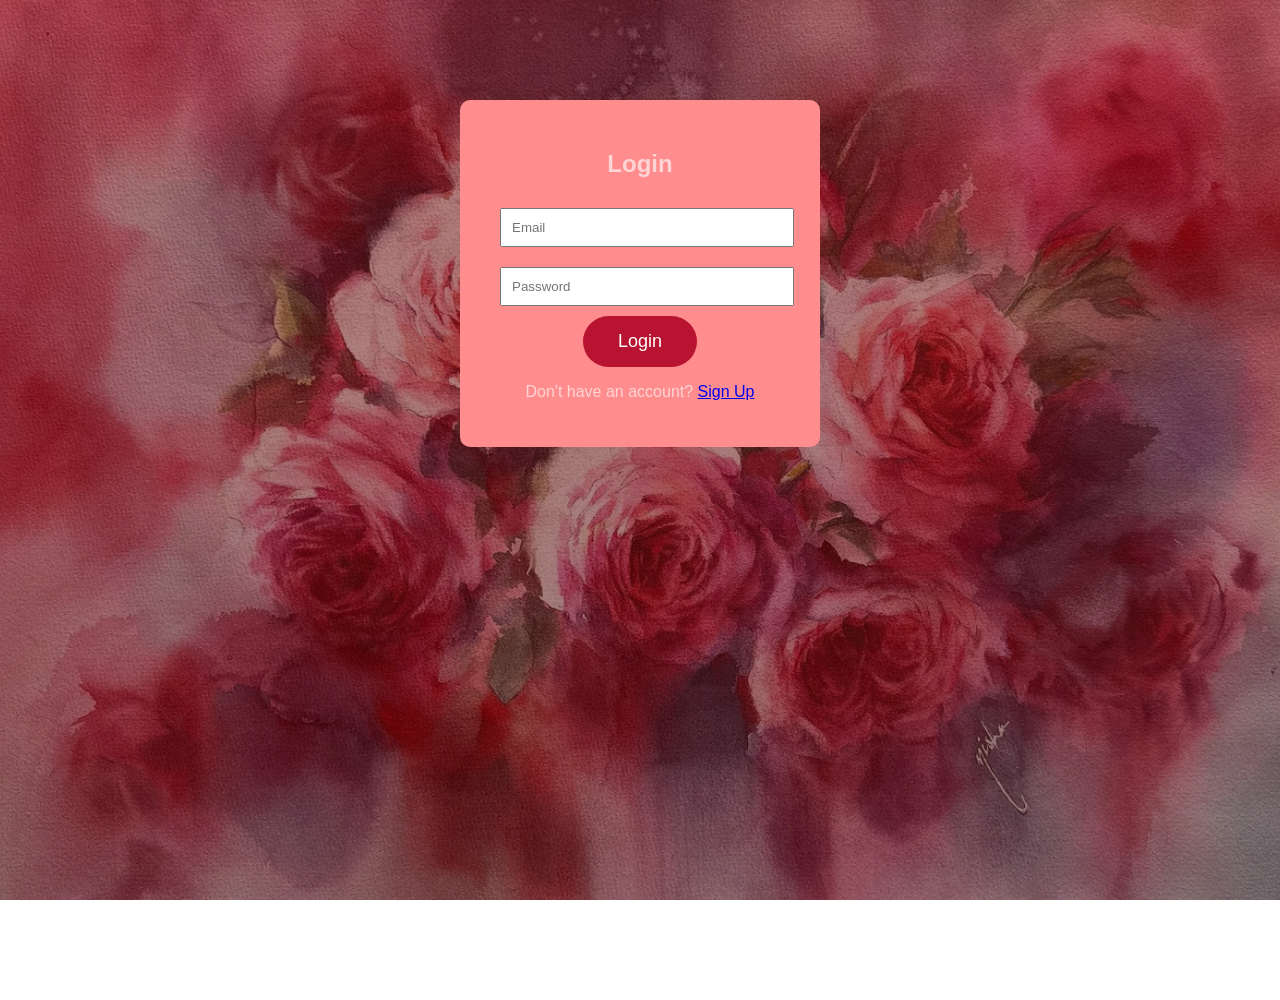
==== index.html @ 83a206ee "Add files via upload" ====
<!DOCTYPE html>
<html>
<head>
    <title>Art Gallery Login</title>
    <link rel="stylesheet" href="style.css">
</head>

<body>

    <div class="login-box">

        <h2>Login</h2>

        <input type="email" placeholder="Email">

        <input type="password" placeholder="Password">

        <button>Login</button>

        <p>
            Don't have an account?
            <a href="signup.html">Sign Up</a>
        </p>

    </div>

</body>
</html>
---- style.css ----
body {
    margin: 0;
    font-family: 'Poppins', sans-serif;
    background-image: linear-gradient(rgba(126, 7, 12, 0.5), rgba(59, 1, 1, 0.5)), url("flower.jpg");
    background-size: cover;
    background-position: center;
    background-repeat: no-repeat;
    background-attachment: fixed;
    color: rgb(255, 212, 212);
    min-height:100vh;
}

.login-box {
    width: 300px;
    background-color: rgb(255, 141, 141);
    padding: 30px;
    margin: 100px auto;
    text-align: center;
    border-radius: 10px;
}

input {
    width: 90%;
    padding: 10px;
    margin: 10px;
}

button{
    width:auto;
    padding:15px 35px;
    border:none;
    border-radius:30px;
    background:#b81432;
    color:white;
    font-size:18px;
    cursor:pointer;
    transition:0.3s;
}

button:hover{
    background:#8d0e24;
    transform:scale(1.05);
}

.navbar{
    background:#111;
    padding:18px;
    text-align:center;

    box-shadow:0 4px 10px rgba(0,0,0,0.5);
}

.navbar a{
    color:white;
    text-decoration:none;
    margin:25px;
    font-size:18px;
    transition:.3s;
}

.navbar a:hover {
    color: gold;
}


.home-box{
    text-align:center;
    margin-top:120px;
}

.home-box h1{
    font-size:60px;
    margin-bottom:20px;

    text-shadow:3px 3px 10px black;
}

.home-box p{
    font-size:24px;
    color:#ffc3c3;
    margin-bottom:40px;
}
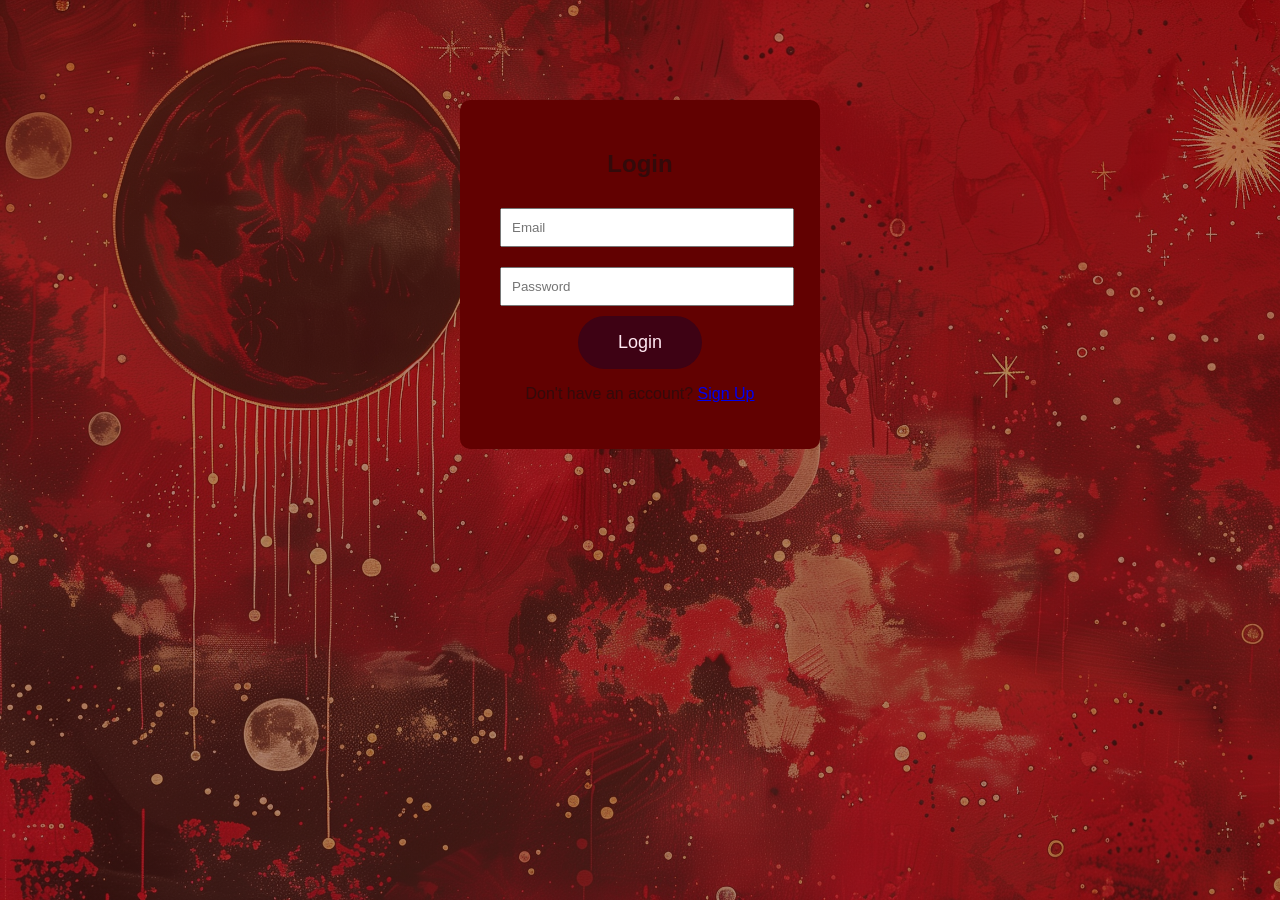
==== commit d4307338: "Add files via upload" ====
--- a/index.html
+++ b/index.html
@@ -2,6 +2,7 @@
 <html>
 <head>
     <title>Art Gallery Login</title>
+    <link rel="icon" href="roses.jpg">
     <link rel="stylesheet" href="style.css">
 </head>
 
--- a/style.css
+++ b/style.css
@@ -1,18 +1,22 @@
-body {
-    margin: 0;
-    font-family: 'Poppins', sans-serif;
-    background-image: linear-gradient(rgba(126, 7, 12, 0.5), rgba(59, 1, 1, 0.5)), url("flower.jpg");
-    background-size: cover;
-    background-position: center;
-    background-repeat: no-repeat;
-    background-attachment: fixed;
-    color: rgb(255, 212, 212);
-    min-height:100vh;
+body{
+    margin:0;
+    font-family:'Poppins',sans-serif;
+
+    background-image:
+        linear-gradient(rgba(97, 2, 2, 0.45),rgba(86, 18, 18, 0.45)),
+        url("red.jpg");
+
+    background-size:cover;
+    background-position:center;
+    background-repeat:no-repeat;
+    background-attachment:fixed;
+
+    color:rgb(51, 10, 10);
 }
 
 .login-box {
     width: 300px;
-    background-color: rgb(255, 141, 141);
+    background-color: rgb(98, 1, 1);
     padding: 30px;
     margin: 100px auto;
     text-align: center;
@@ -26,57 +30,202 @@
 }
 
 button{
-    width:auto;
-    padding:15px 35px;
+    background:#3e0214;
+    color:#ffe8f1;
     border:none;
-    border-radius:30px;
-    background:#b81432;
-    color:white;
+    border-radius:35px;
+    padding:16px 40px;
     font-size:18px;
-    cursor:pointer;
-    transition:0.3s;
+    transition:.3s;
 }
 
 button:hover{
-    background:#8d0e24;
-    transform:scale(1.05);
+    background:#5c0a2b;
+    transform:scale(1.08);
 }
 
 .navbar{
-    background:#111;
-    padding:18px;
-    text-align:center;
-
-    box-shadow:0 4px 10px rgba(0,0,0,0.5);
+
+    background:#320101;
+    padding:22px;
+    text-align:center;
+    box-shadow:0 4px 18px rgba(67, 4, 4, 0.5);
 }
 
 .navbar a{
-    color:white;
+    color:#ffe0ef;
     text-decoration:none;
     margin:25px;
+    font-size:19px;
+    font-weight:500;
+    transition:.3s;
+}
+
+.navbar a:hover{
+    color:#faea57;
+}
+
+.home-box{
+    width: 700px;
+    max-width: 85%;
+    margin: 60px auto;
+    padding: 35px 45px;
+    text-align: center;
+    background: rgba(68, 65, 67, 0.45);
+    backdrop-filter: blur(10px);
+    border-radius: 20px;
+    box-shadow: 0 8px 25px rgba(0,0,0,.5);
+}
+
+.home-box h1{
+    font-family:'Cinzel', serif;
+    font-size:60px;
+    color:#ffe27a;
+    margin-bottom:20px;
+}
+
+.home-box p{
+    font-size:20px;
+    line-height:1.5;
+    color:#ffe27a;
+    margin-bottom:30px;
+}
+
+.card{
+    width:280px;
+    background:rgba(255,255,255,.08);
+    backdrop-filter:blur(8px);
+    border-radius:18px;
+    overflow:hidden;
+    text-align:center;
+    box-shadow:0 8px 25px rgba(0,0,0,.5);
+    transition:.3s;
+    display:flex;
+    flex-direction:column;
+}
+
+.card img{
+    width:100%;
+    height:350px;
+    object-fit:cover;
+}
+
+.gallery-title{
+    font-family:'Cinzel', serif;
+    text-align:center;
+    font-size:48px;
+    color:#ffd6e7;
+    margin:50px 0;
+}
+
+.gallery-container{
+    width:90%;
+    margin:0 auto 60px;
+
+    display:flex;
+    flex-wrap:wrap;
+    justify-content:center;
+    gap:35px;
+}
+
+.card h2{
+    padding:15px 15px 5px;
+}
+
+.card p{
+    padding-bottom:15px;
+}
+
+.card button{
+    margin-bottom:25px;
+}
+
+.card img{
+    transition:0.4s;
+
+}
+
+.card:hover img{
+    transform:scale(1.08);
+
+}
+
+.art-page{
+    width:900px;
+    max-width:90%;
+    margin:50px auto;
+    padding:40px;
+    background:rgba(86, 82, 84, 0.55);
+    backdrop-filter:blur(10px);
+    border-radius:20px;
+    text-align:center;
+    box-shadow:0 10px 25px rgba(0,0,0,.5);
+}
+
+.art-page h1{
+    font-family:'Cinzel',serif;
+    color:#ffe27a;
+    font-size:50px;
+}
+
+.art-page img{
+    width:420px;
+    max-width:100%;
+    border-radius:15px;
+    margin:25px 0;
+    box-shadow:0 10px 25px rgba(0,0,0,.5);
+}
+
+.art-page h2{
+    color:#ffd6e7;
+    margin-top:25px;
+}
+
+.art-page p,
+.art-page li{
+    color:#f5f5f5;
     font-size:18px;
-    transition:.3s;
-}
-
-.navbar a:hover {
-    color: gold;
-}
-
-
-.home-box{
-    text-align:center;
-    margin-top:120px;
-}
-
-.home-box h1{
-    font-size:60px;
-    margin-bottom:20px;
-
-    text-shadow:3px 3px 10px black;
-}
-
-.home-box p{
-    font-size:24px;
-    color:#ffc3c3;
-    margin-bottom:40px;
+    line-height:1.7;
+}
+
+.art-page ul{
+    list-style:none;
+    padding:0;
+
+}
+
+.art-page li{
+    margin:10px 0;
+
+}
+
+.art-page img{
+    transition:0.4s;
+
+}
+
+.art-page img:hover{
+    transform:scale(1.03);
+
+}
+
+.similar-links{
+    list-style:none;
+    padding:0;
+}
+
+.similar-links li{
+    margin:12px 0;
+}
+
+.similar-links a{
+    color:#ffd6e7;
+    text-decoration:none;
+    font-size:18px;
+    transition:0.3s;
+}
+
+.similar-links a:hover{
+    color:#ffe27a;
+    text-decoration:underline;
 }
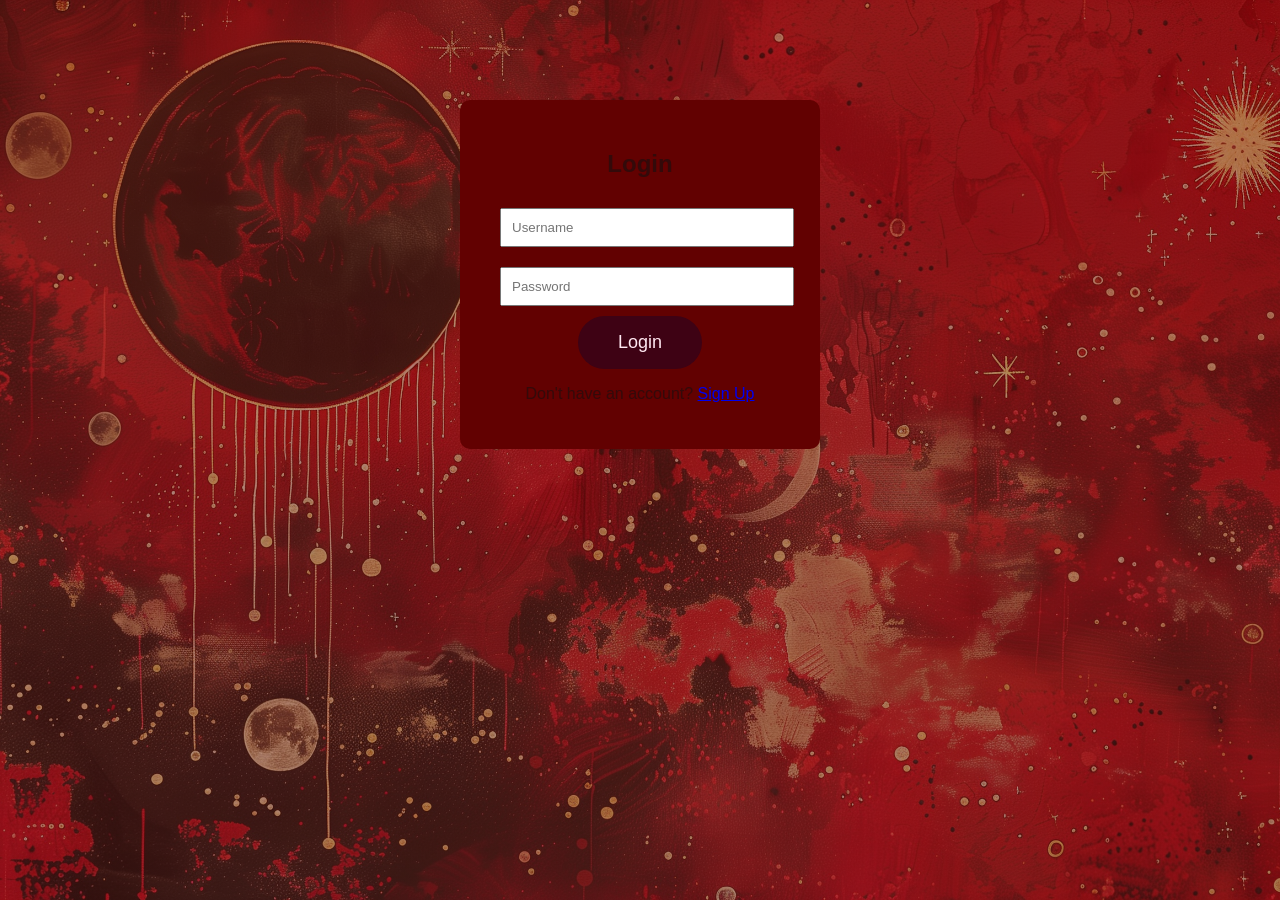
==== commit 64eeb7fd: "Add files via upload" ====
--- a/index.html
+++ b/index.html
@@ -12,11 +12,12 @@
 
         <h2>Login</h2>
 
-        <input type="email" placeholder="Email">
+        <form action="home.html">
+            <input type="text" placeholder="Username">
+            <input type="password" placeholder="Password">
 
-        <input type="password" placeholder="Password">
-
-        <button>Login</button>
+            <button type="submit">Login</button>
+        </form>
 
         <p>
             Don't have an account?
